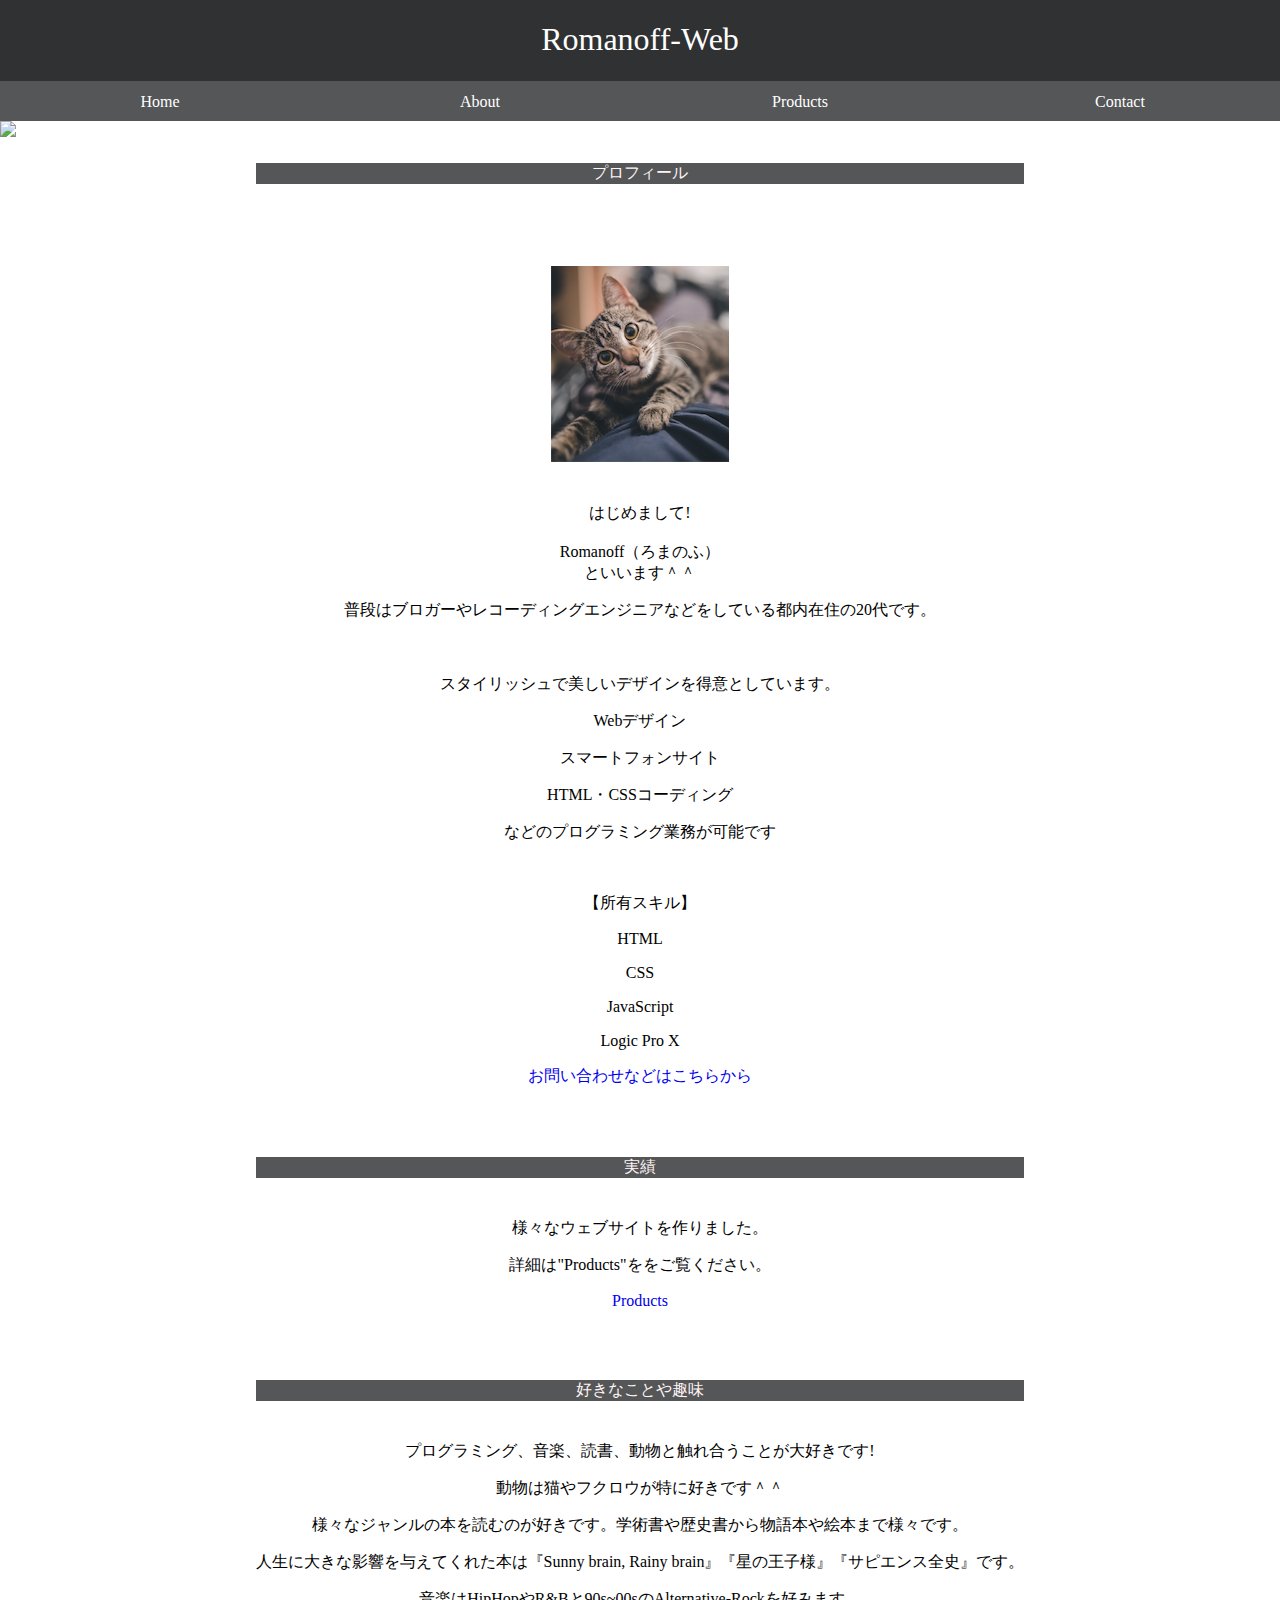
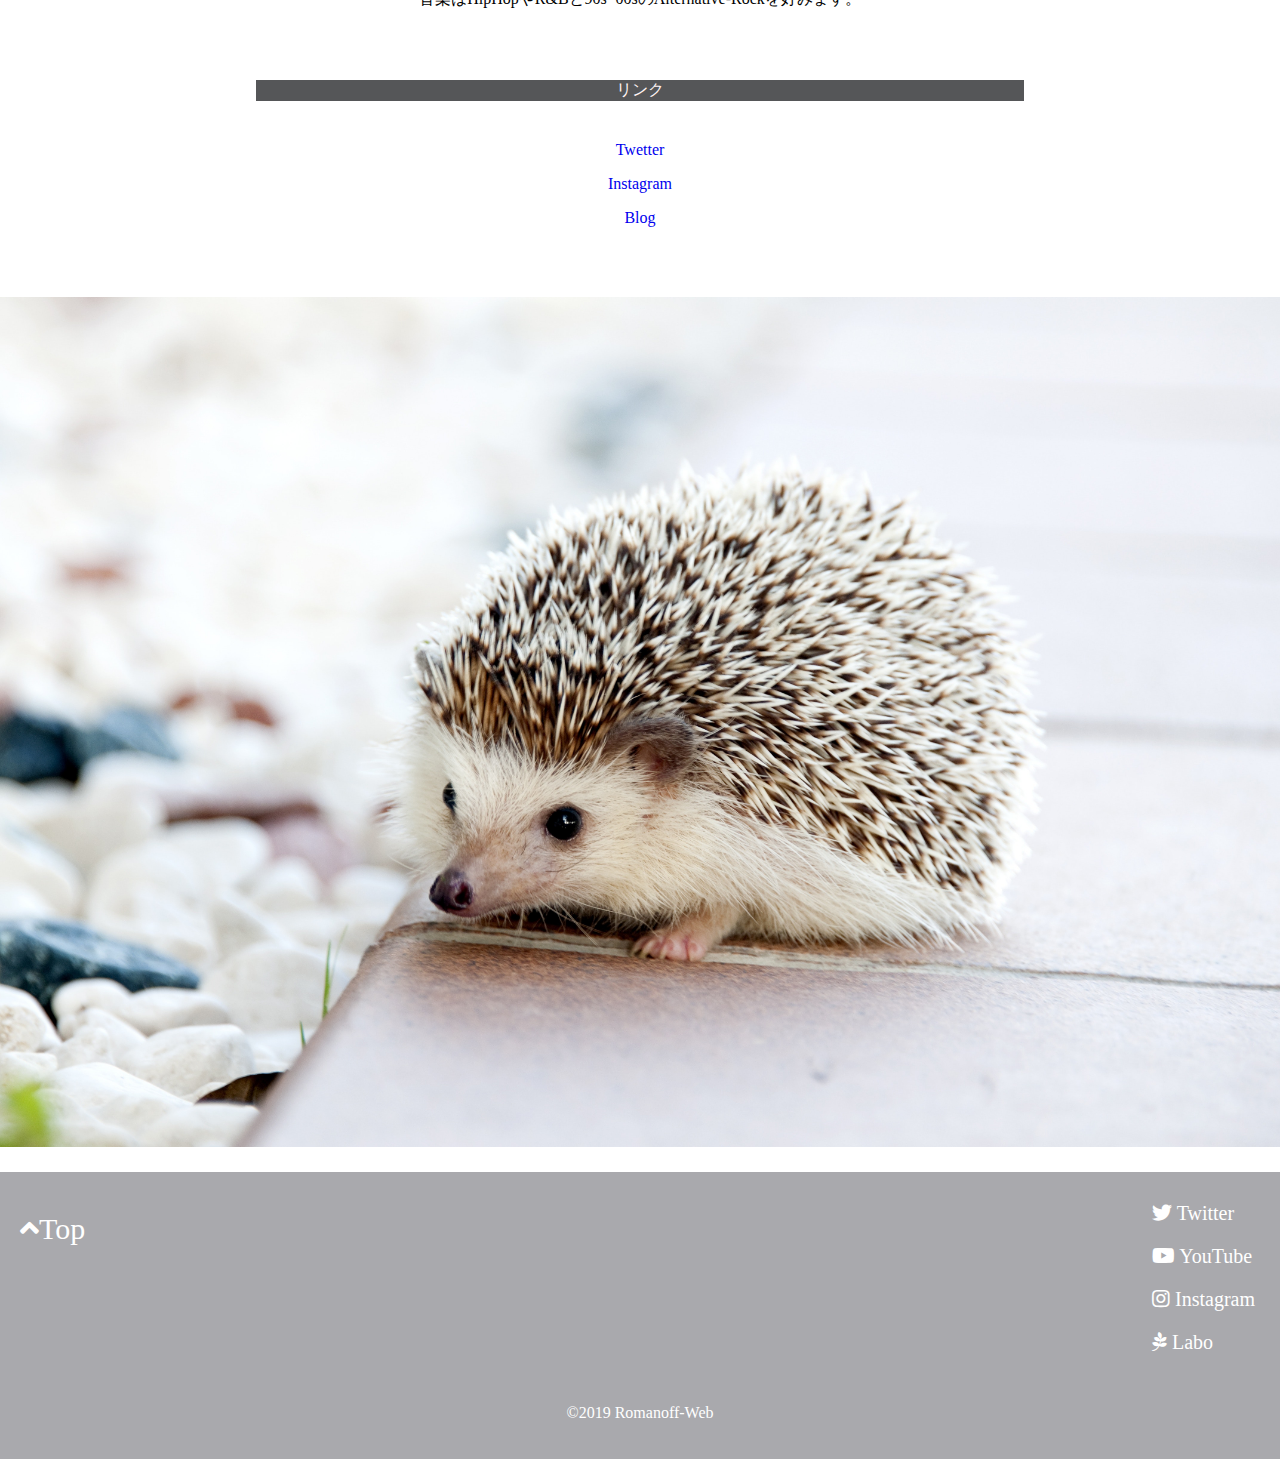
==== About.html @ 2ae81423 "Add files via upload" ====
<!DOCTYPE html>
<html lang="ja">
    <head>
         <meta charset="utf-8">
         <meta name="viewport" content="width=device-width, initial-scale=1, shrink-to-fit=no">
         <!-- Internet Explorer用互換モード -->
         <meta http-equiv="X-UA-Compatible" content="IE=edge" />

         <!--このタグで指定した文章は、検索結果のタイトル下に表示されます-->
         <meta name="description" content="ページの内容を表す文章" />
         <!--サイトアイコンの指定-->
         <link rel="icon" href="#" sizes="16x16" type="image/png" />
         <link rel="icon" href="#" sizes="32x32" type="image/png" />
         <link rel="icon" href="#" sizes="48x48" type="image/png" />
         <link rel="icon" href="#" sizes="62x62" type="image/png" />

         <!--スマホ用アイコン画像 150×150くらい-->
         <link rel="apple-touch-icon-precomposed" href="画像のURL" />
         <!--主に1つの記事を複数ページに分割したときに使います。-->
         <link rel="prev" href="前のページのURL" />
         <link rel="next" href="次のページのURL" />

         <title>Romanoff-Web</title>
          <!-- FontAwesome読み込み -->
         <link rel="stylesheet" href="https://use.fontawesome.com/releases/v5.6.1/css/all.css">
         <!-- CSS読み込み -->
         <link rel="stylesheet" href="CSS/About.css">
         <!-- BootstrapのCSS読み込み -->
         <link rel="stylesheet" href="#">
         <script src="https://ajax.googleapis.com/ajax/libs/jquery/2.1.4/jquery.min.js"></script>


    </head>
    <!--メモメモメモ-->
     <!--
     <p><a href=""></a></p>
     <img src="" alt="" />
     -->
    <body>
      <div id="wrapper">
         <div id="header">
             <div class="header-logo">
                 <a href="index.html"><h1>Romanoff-Web</h1></a>
             </div>
             <div id="menu-box">
              <div id="toggle"><a href="#">Romanoff-Web</a></div>
                <ul id="menu" class="">
                 <li><a href="index.html">Home</a></li>
                 <li><a href="About.html">About</a></li>
            	 <li><a href="Products.html">Products</a></li>
             	 <li><a href="Contact.html">Contact</a></li>
                 </ul>
             </div>
         </div>

         <div class="main-contents">

           <div class="top-img">
               <img src="IMAGE/UNTITLED 4.png" class="imgf">
           </div>

              <div class="main1">
                <div class="section">
                <h4>プロフィール</h4>
                </div>
      　          <div class="contenta">
                              <div ="romanoffpro">
                                 <img src="IMAGE/romanofflabo.png"　class="Profile-photo">
                              </div>
                　　　　　　　　　  <p>はじめまして!</br></br>Romanoff（ろまのふ）</br>といいます＾＾</p>
                                 <p>普段はブロガーやレコーディングエンジニアなどをしている都内在住の20代です。</p>
                                 <p></p>
　　　　　　　　　　　　　　　　　　　 <p>スタイリッシュで美しいデザインを得意としています。</p>
                                 <p></p>
                                 <p>Webデザイン</p>
                               <p>スマートフォンサイト</p>
                               <p>HTML・CSSコーディング</p>
                                 <p>などのプログラミング業務が可能です</p>
                                 <p></p>
                                 </br>
                                 <p>【所有スキル】</p>
                                 <p>HTML</p>
                                 <p>CSS</p>
                                 <p>JavaScript</p>
                                 <p>Logic Pro X</p>

                                 <p><a href="Contact.html">お問い合わせなどはこちらから</a></p>
                                 <p></p>
                 </div>
              </div>

              <div class="main2">
                <div class="section">
                    <h4>実績</h4>
                </div>
                <div class="contenta">
                  <p>様々なウェブサイトを作りました。</p>
                  <p>詳細は"Products"ををご覧ください。</p>
                  <p><a href="Products.html">Products</a></p>
                </div>
              </div>

              <div class="main3">
                <div class="section">
                    <h4>好きなことや趣味</h4>
                </div>
                <div class="contenta">

                  <p>プログラミング、音楽、読書、動物と触れ合うことが大好きです!</p>
                  <p>動物は猫やフクロウが特に好きです＾＾</p>
                  <p>様々なジャンルの本を読むのが好きです。学術書や歴史書から物語本や絵本まで様々です。</p>
                  <p>人生に大きな影響を与えてくれた本は『Sunny brain, Rainy brain』『星の王子様』『サピエンス全史』です。</p>
                  <p>音楽はHipHopやR&Bと90s~00sのAlternative-Rockを好みます。</p>

                </div>



              </div>

              <div class="main4">
                <div class="section">
                    <h4>リンク</h4>
                    </div>
                    <div class="contenta">
                      <p><a href="https://twitter.com/romanofflabo">Twetter</a></p>
                      <p><a href="#">Instagram</a></p>
                      <p><a href="https://ronronlab.blogspot.com/">Blog</a></p>
                </div>
                <div class="top-img2">
                    <img src="IMAGE/animal-cute-hedgehog-50577.jpg" class="imgf">
                </div>
  　　　　　　　</div>
       </div>


         <div class="footer">
            <div class="footer-contents">
             <div class="footer-logo"><a href="#" class="btn"><p><i class="fas fa-angle-up"></i>Top</p></a>
             </div>
             <div class="footer-list">
              <ul>
                 <li>
                     <a href="https://twitter.com/romanofflabo class="btn Twitter"><p><i class="fab fa-twitter"></i> Twitter</p></a>
                 </li>
                 <li>
                     <a href="#" class="btn YouTube"><p><i class="fab fa-youtube"></i> YouTube</p></a>
                 </li>
                 <li>
                     <a href="#" class="btn Insta"><p><i class="fab fa-instagram"></i> Instagram</p></a>
                 </li>
                 <li>
                     <a href="https://ronronlab.blogspot.com/" class="btn Labo"><p><i class="fab fa-pagelines"></i> Labo</p></a>
                 </li>

              </ul>
             </div>
           </div>
         </div>
         <p class="Romanoff-Web">©2019 Romanoff-Web</p>
    </body>

    <script src="https://cdnjs.cloudflare.com/ajax/libs/popper.js/1.14.6/umd/popper.min.js" integrity="sha384-wHAiFfRlMFy6i5SRaxvfOCifBUQy1xHdJ/yoi7FRNXMRBu5WHdZYu1hA6ZOblgut" crossorigin="anonymous">
    </script>
    <script src="https://stackpath.bootstrapcdn.com/bootstrap/4.2.1/js/bootstrap.min.js" integrity="sha384-B0UglyR+jN6CkvvICOB2joaf5I4l3gm9GU6Hc1og6Ls7i6U/mkkaduKaBhlAXv9k" crossorigin="anonymous">
    </script>
  　  <!--  jQuery/Zepto用 -->
　　　　　
    <script src="JAVASCRIPT/Gray Designss Home.js"></script>

</html>
---- CSS/About.css ----
body {
    font-family :"Avenir Next";
    width :100%;
    height:100%;
    background-color: #a9a9ad;
    /* #3d4c69 */
    min-width: 200px;

    margin:0;
}
#wrapper {
  overflow: hidden;
}
#header {
     display:inline-block;
     vertical-align: bottom;
     margin: 0;
     left: 0;
     right:0;
     top:0;
     background-color: #303132;
     color: #fff;
     width :100%;

}
.header-logo {
  background-color: #303132;
  color: #fff;
  height: 60px;
  width :100%;
}

.header-logo a {
  text-decoration:none;
  color:white;
  font-size:auto;
  text-align: center;
}
h1 {
  font-weight: normal;
}

#menu-box {

}


#menu{
  width: 100%;
  overflow: auto;

  margin: 0 auto;
  padding: 0;

}
#menu li{
  display: block;
  float: left;
  width: 25%;
  margin: 0;
  padding: 0; }
#menu li a{
  display: block;
  padding: 12px 0 10px;
  background: #555658;
  color: #fff;
  text-align: center;
  text-decoration: none;
}
#menu li a:hover{
  background: #9a9fa7;
}
#toggle{
 display: none;
}

@media only screen and (max-width: 768px) {
    #menu li{
    width: 25%;
    border-bottom: 1px solid #555658;
  }
}
@media only screen and (max-width: 480px) {

 #header {

 }
 .header-logo{
   display: none;
 }

  #menu{
    display: none;
  }
  #menu li{
    width: 100%;
    opacity: 0.9;
  }
  #toggle{
    display: block;
    position: relative;
    width: 100%;
    background :#303132;
  }
  #toggle a{
    display: block;
    position: relative;
    padding: 12px 0 10px;
    border-bottom: 1px solid #444;
    color: #fff;
    text-align: center;
    text-decoration: none;
  }
  #toggle:before{
    display: block;
    position: absolute;
    top: 50%;
    left: 10px;
    width: 20px;
    height: 20px;
    margin-top:-10px;
    background: #555658;
  }
  #toggle a:before, #toggle a:after{
    display: block;
    content: "";
    position: absolute;
    top: 50%;
    left: 10px;
    width: 20px;
    height: 4px;
    background: #fff;
  }
  #toggle a:before{
    margin-top: -6px;
  }
  #toggle a:after{
    margin-top: 2px;
  }
body {
  width:100%;
  margin: 0;
}
p {
  font-size: 14px;
  line-height: 1.5em;
}
}


.top-img-liz {

}
    .imgf {
        width:100%;
    }
.main1:  {
    width :100%;
    margin-left :auto;
    margin-right:auto;

}
.Profile-photo {

}


.main-contents {
width :100%;
    background-color:rgb(255, 255, 255);
}

.section {
    background-color: #555658;
　　height:10px;
    width:60%;
    margin-left: auto;
    margin-right:auto;
    color:#fff4f4;
}
h4 {
 text-align: center;
 font-weight: normal;
}
 .contenta {
   margin-right:auto;
   margin-left:auto;
   text-align: center;
   width:80%;
   margin-top: 40px;
   margin-bottom: 70px;
 }

 a {
   text-decoration:none;]
 }
 .romanoffpro

.main2 {
  background-color: black;
  margin-left :auto;
  margin-right:auto;
}

.footer {
    display: inline-block;
     background-color: #a9a9ad;
     color :#ffffff;
     width :100%;
     left: 0;
     bottom:0;
}
.footer-contents{

}
.footer-logo {
     float :left;
     padding :10px 20px;
}

.footer-logo a {
  text-decoration:none;
  color:white;
  font-size: 30px;
}


.footer-list {
    float:right;
    padding:10px 20px;
}

.footer-list li{
     list-style: none;
     padding :0px 5px;
}
.footer-list a {
     text-decoration:none;
     color:white;
     font-size:20px;
}
.Romanoff-Web {
  text-align: center;

  color: white;

}

.btn :hover{
    color:rgba(25, 93, 195, 0.84);
}
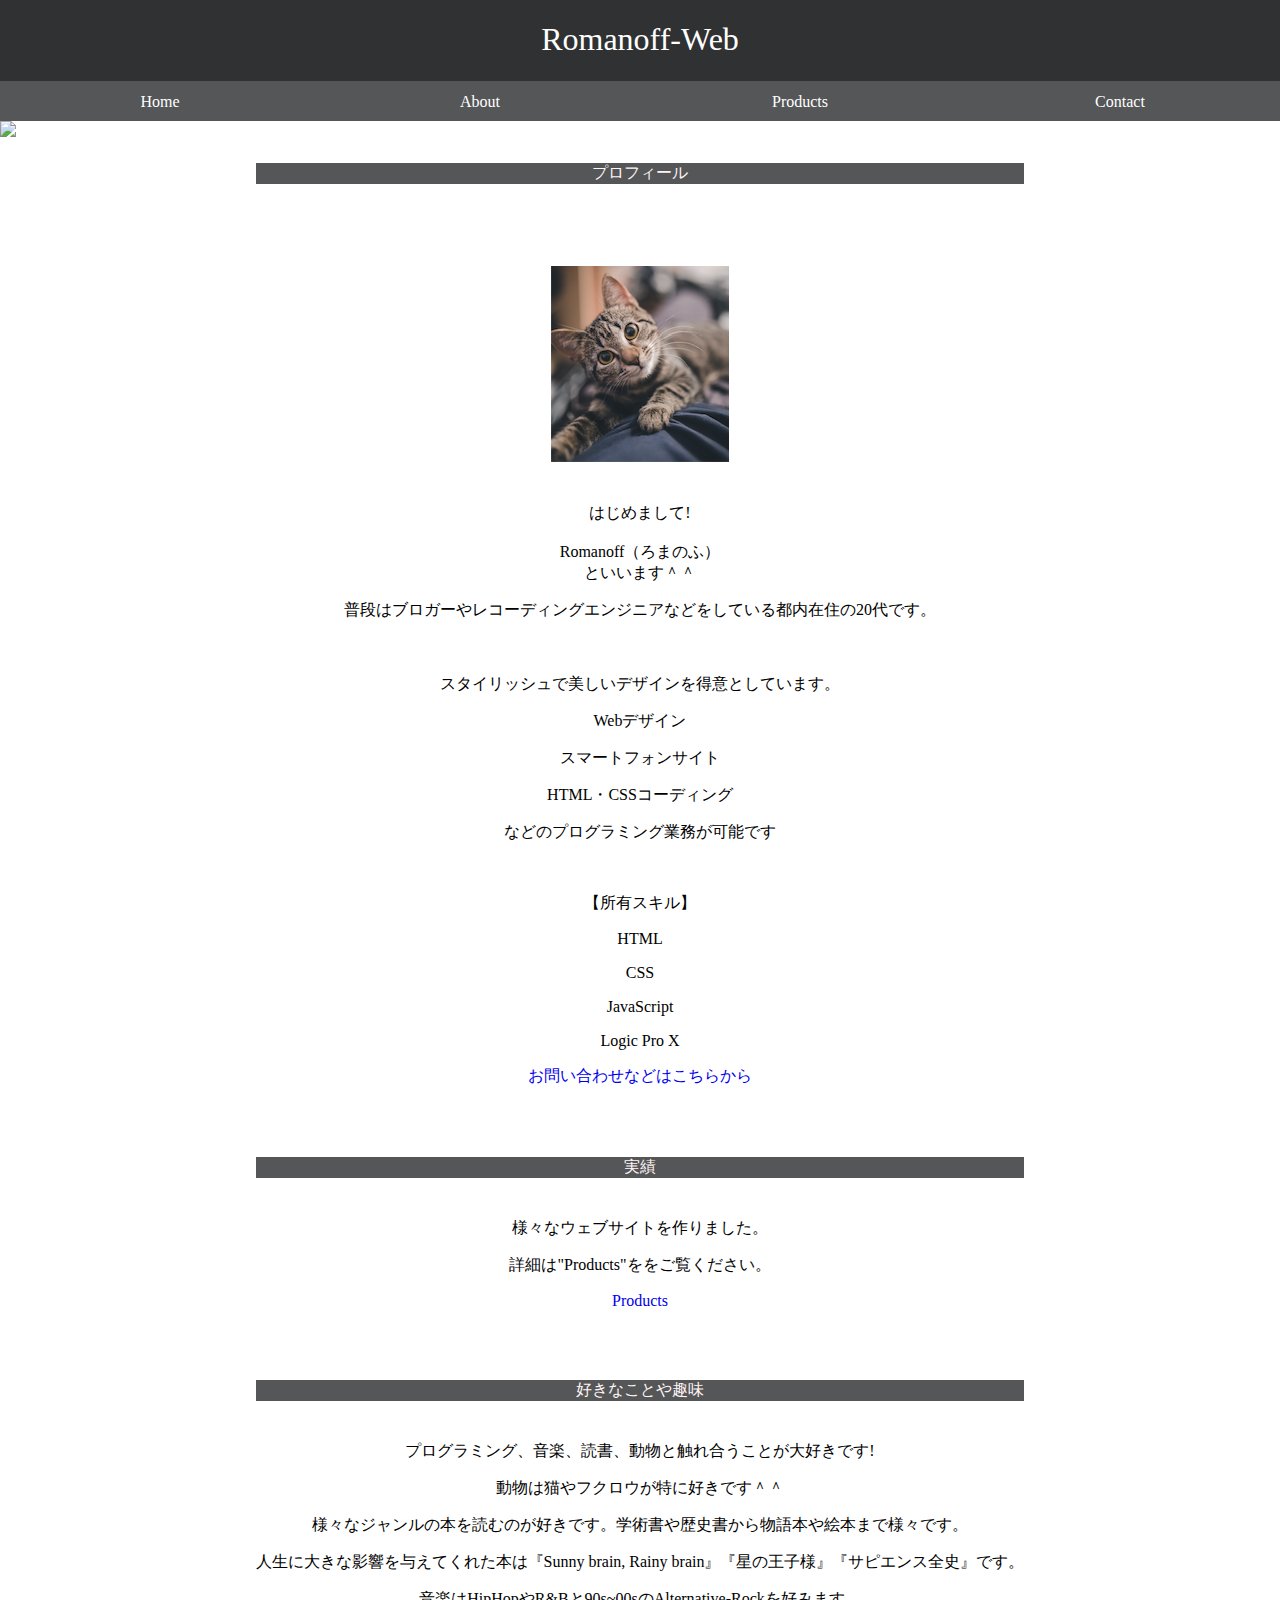
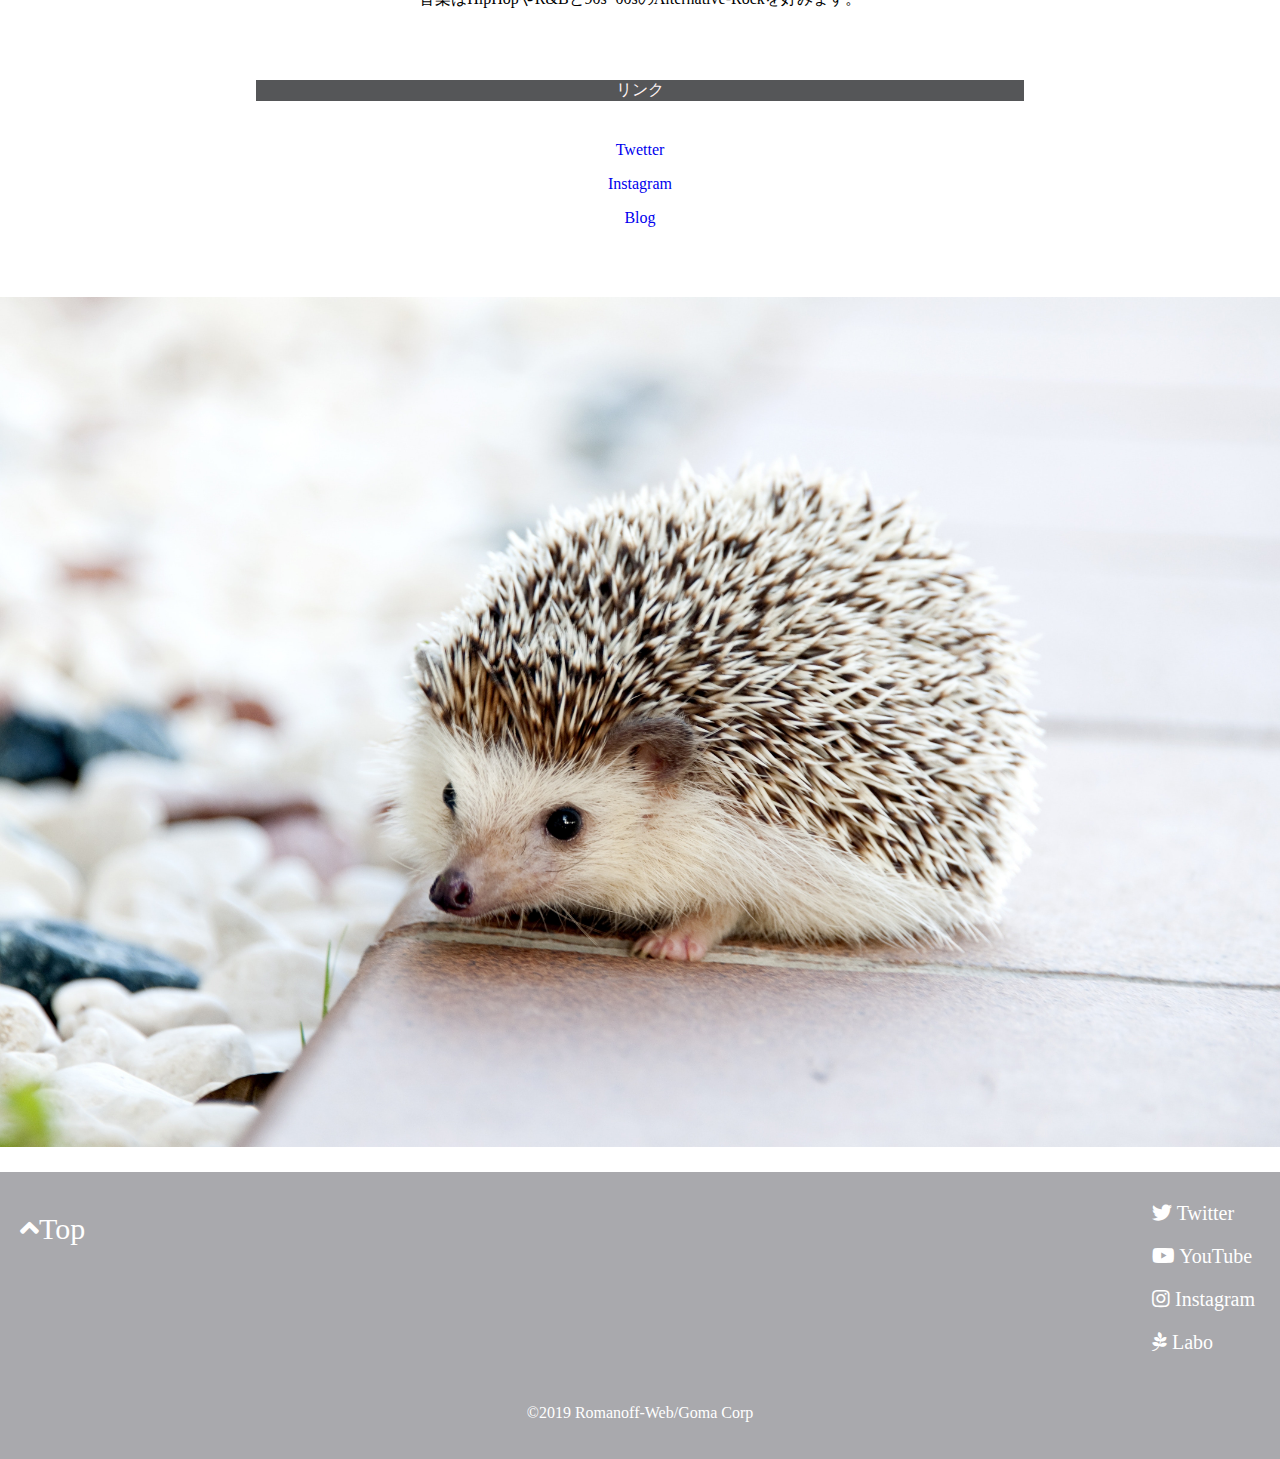
==== commit aa1d1562: "Add files via upload" ====
--- a/About.html
+++ b/About.html
@@ -157,7 +157,7 @@
              </div>
            </div>
          </div>
-         <p class="Romanoff-Web">©2019 Romanoff-Web</p>
+         <p class="Romanoff-Web">©2019 Romanoff-Web/Goma Corp</p>
     </body>
 
     <script src="https://cdnjs.cloudflare.com/ajax/libs/popper.js/1.14.6/umd/popper.min.js" integrity="sha384-wHAiFfRlMFy6i5SRaxvfOCifBUQy1xHdJ/yoi7FRNXMRBu5WHdZYu1hA6ZOblgut" crossorigin="anonymous">
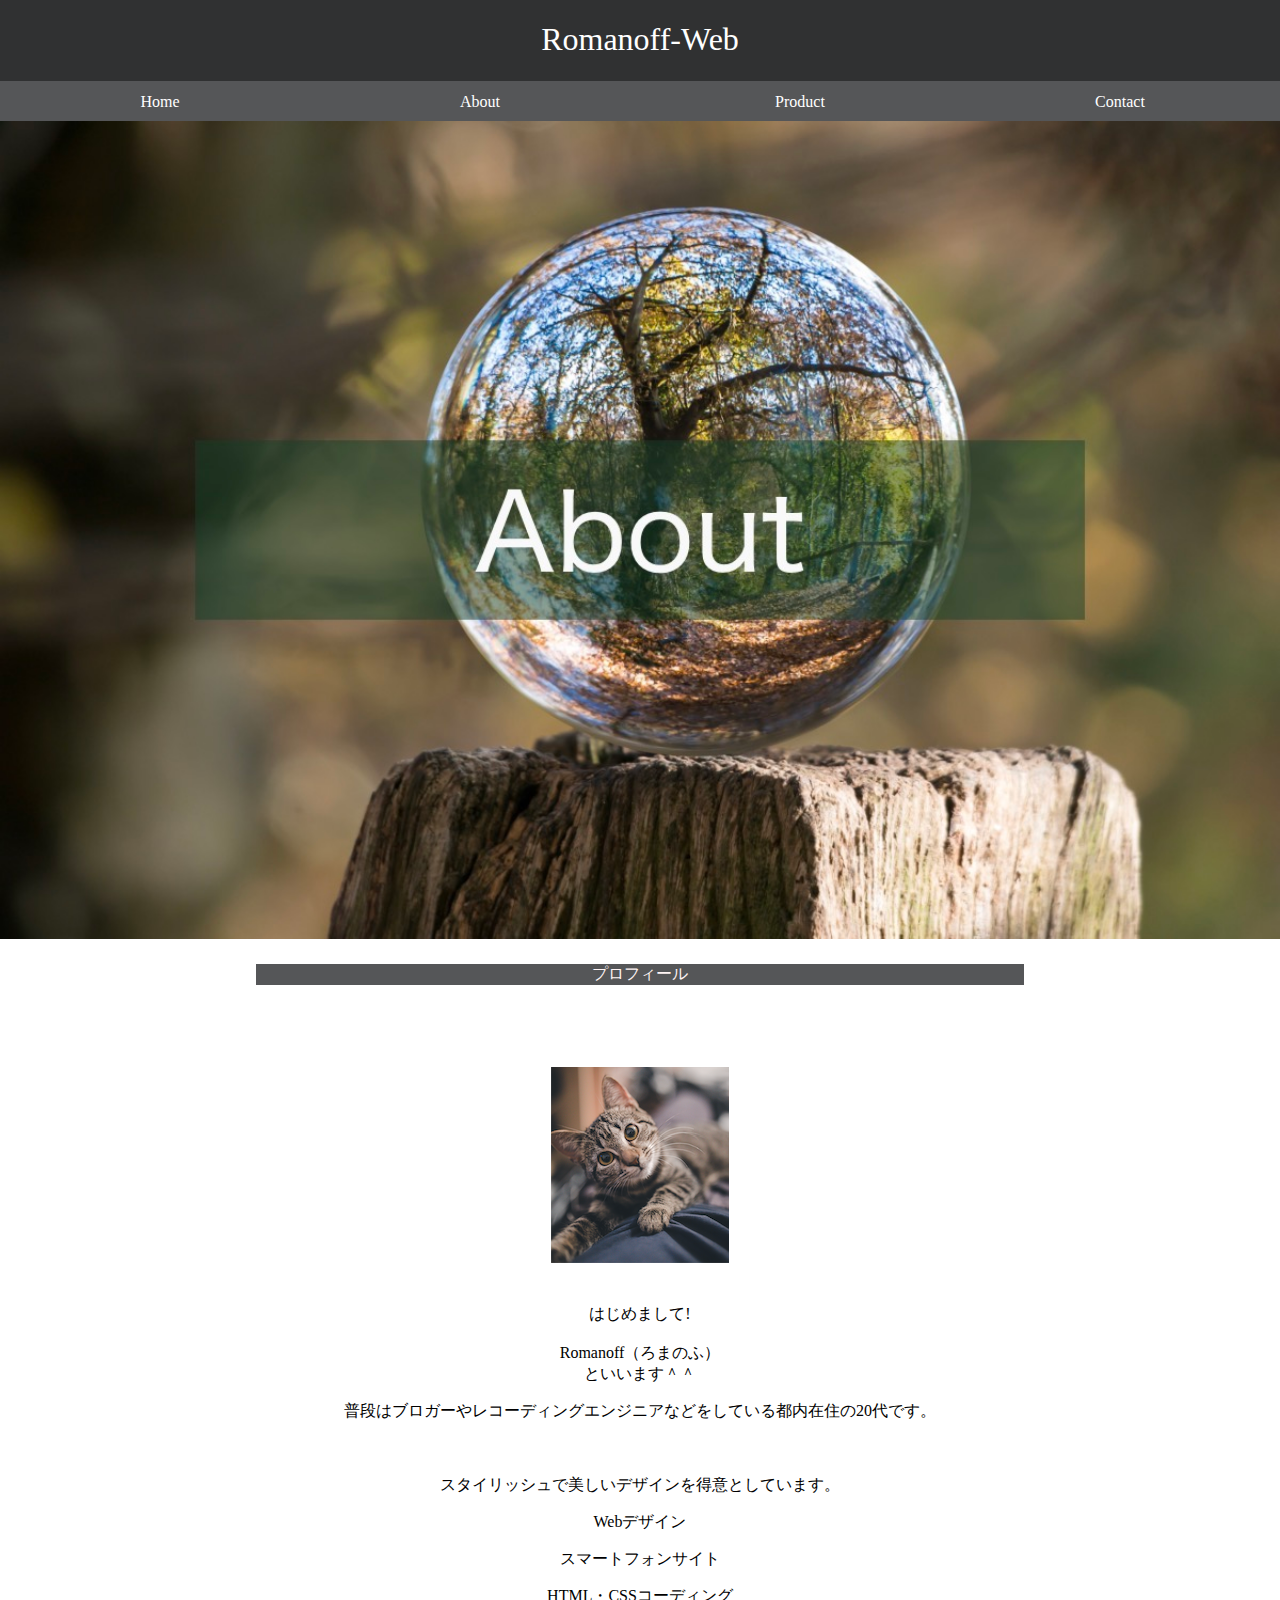
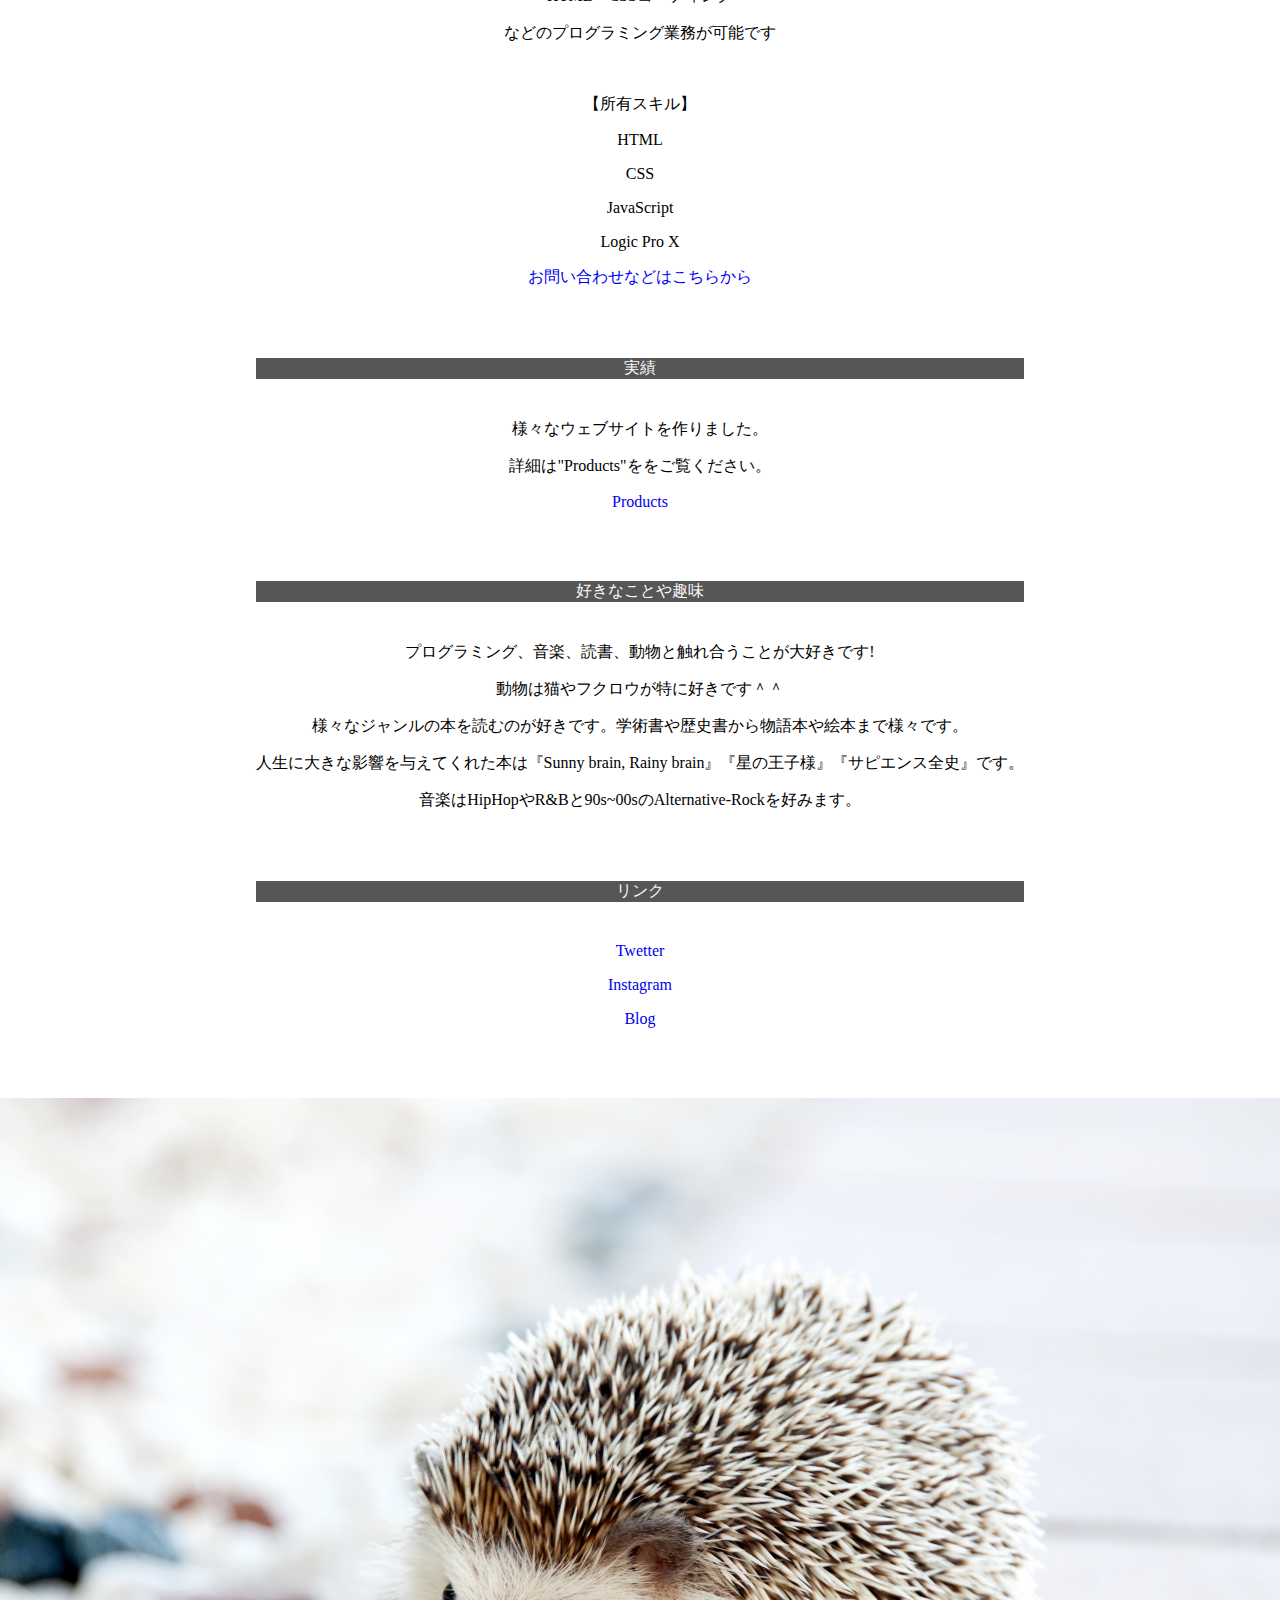
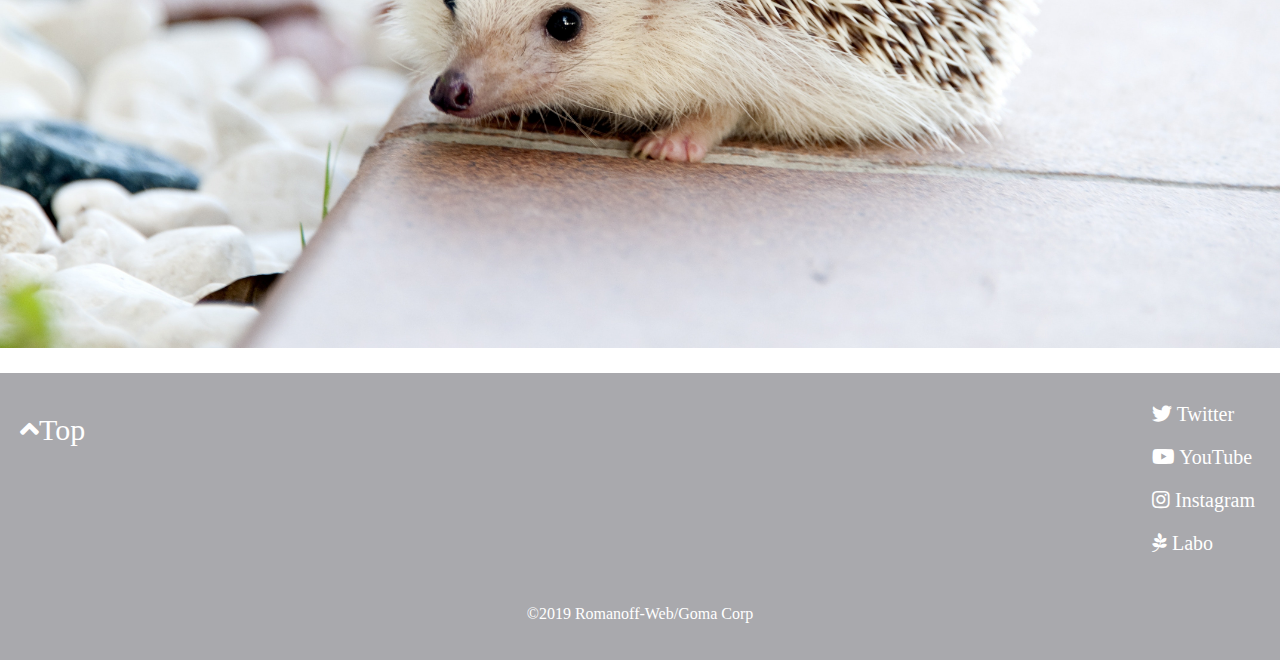
==== commit f6994de4: "Add files via upload" ====
--- a/About.html
+++ b/About.html
@@ -47,7 +47,7 @@
                 <ul id="menu" class="">
                  <li><a href="index.html">Home</a></li>
                  <li><a href="About.html">About</a></li>
-            	 <li><a href="Products.html">Products</a></li>
+            	 <li><a href="Product.html">Product</a></li>
              	 <li><a href="Contact.html">Contact</a></li>
                  </ul>
              </div>
@@ -56,7 +56,7 @@
          <div class="main-contents">
 
            <div class="top-img">
-               <img src="IMAGE/UNTITLED 4.png" class="imgf">
+               <img src="IMAGE/About.jpg" class="imgf">
            </div>
 
               <div class="main1">
@@ -141,7 +141,7 @@
              <div class="footer-list">
               <ul>
                  <li>
-                     <a href="https://twitter.com/romanofflabo class="btn Twitter"><p><i class="fab fa-twitter"></i> Twitter</p></a>
+                     <a href="https://twitter.com/romanofflabo" class="btn Twitter"><p><i class="fab fa-twitter"></i> Twitter</p></a>
                  </li>
                  <li>
                      <a href="#" class="btn YouTube"><p><i class="fab fa-youtube"></i> YouTube</p></a>
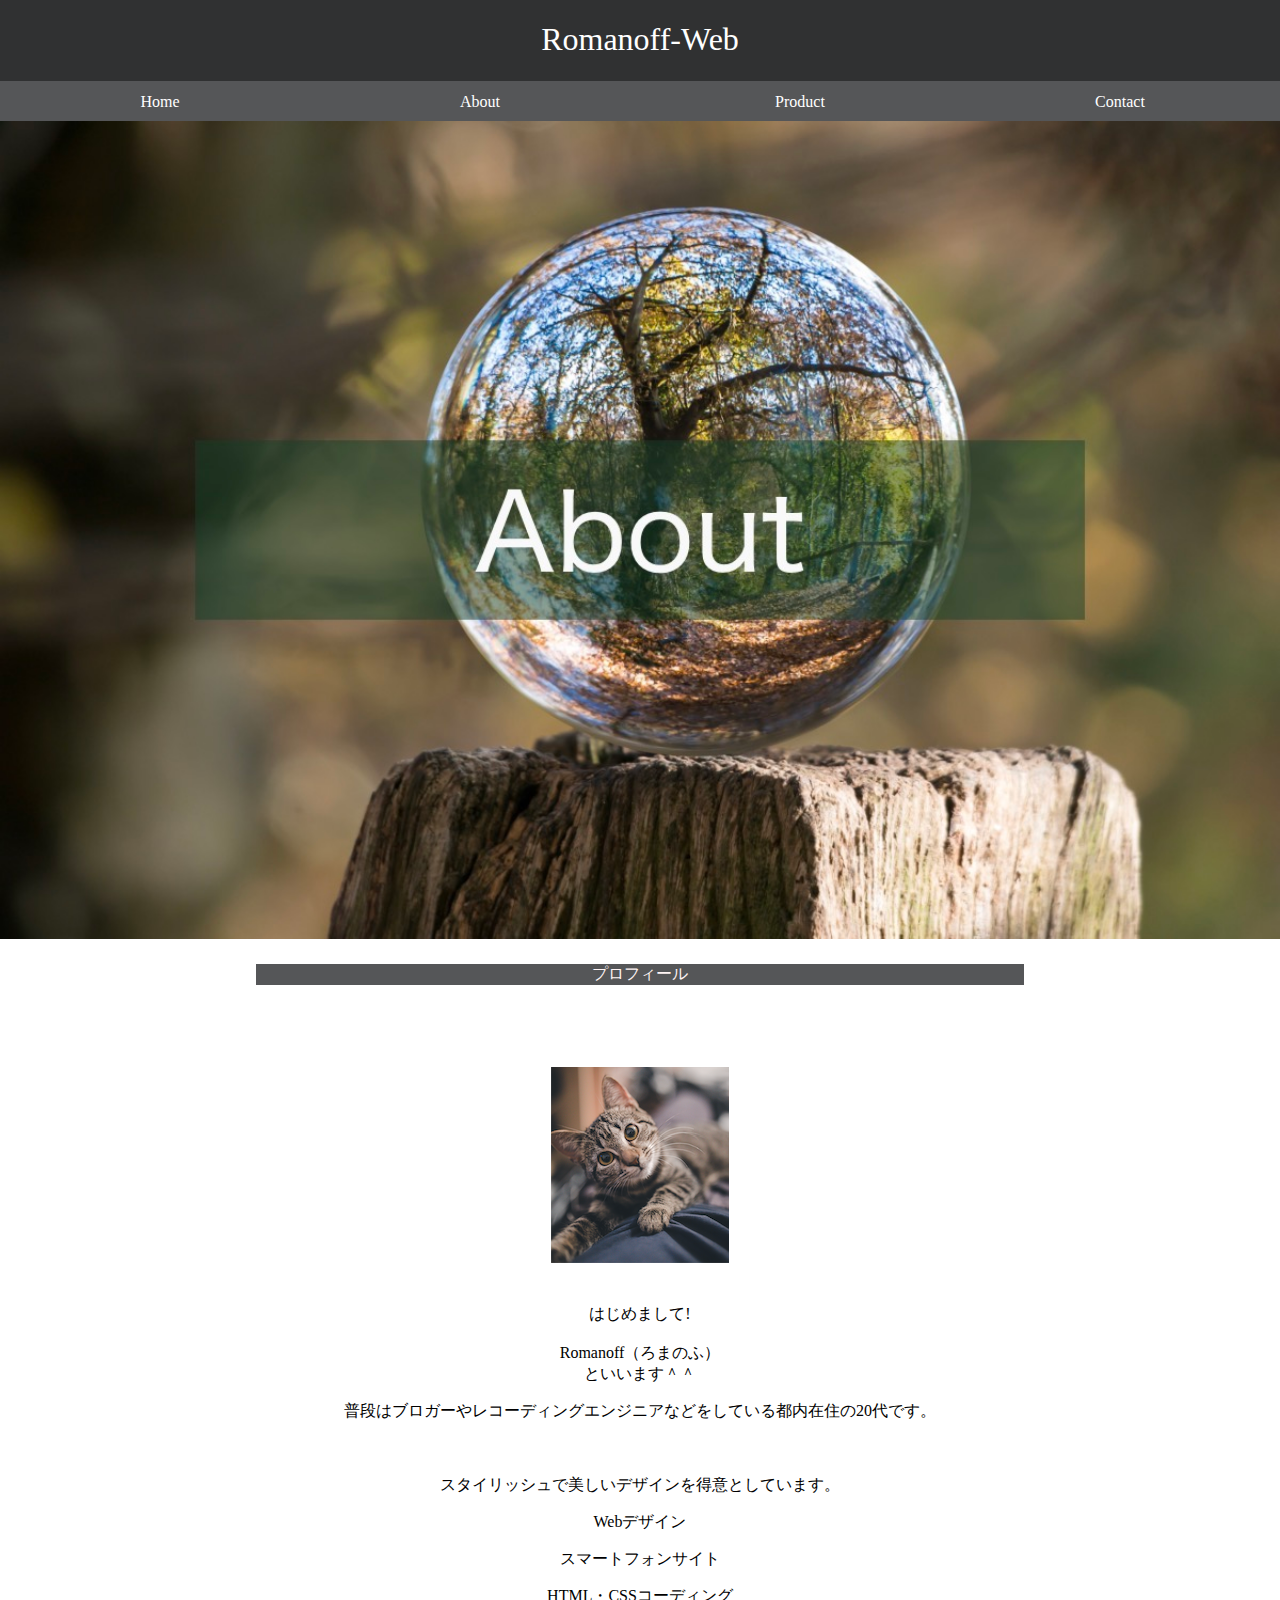
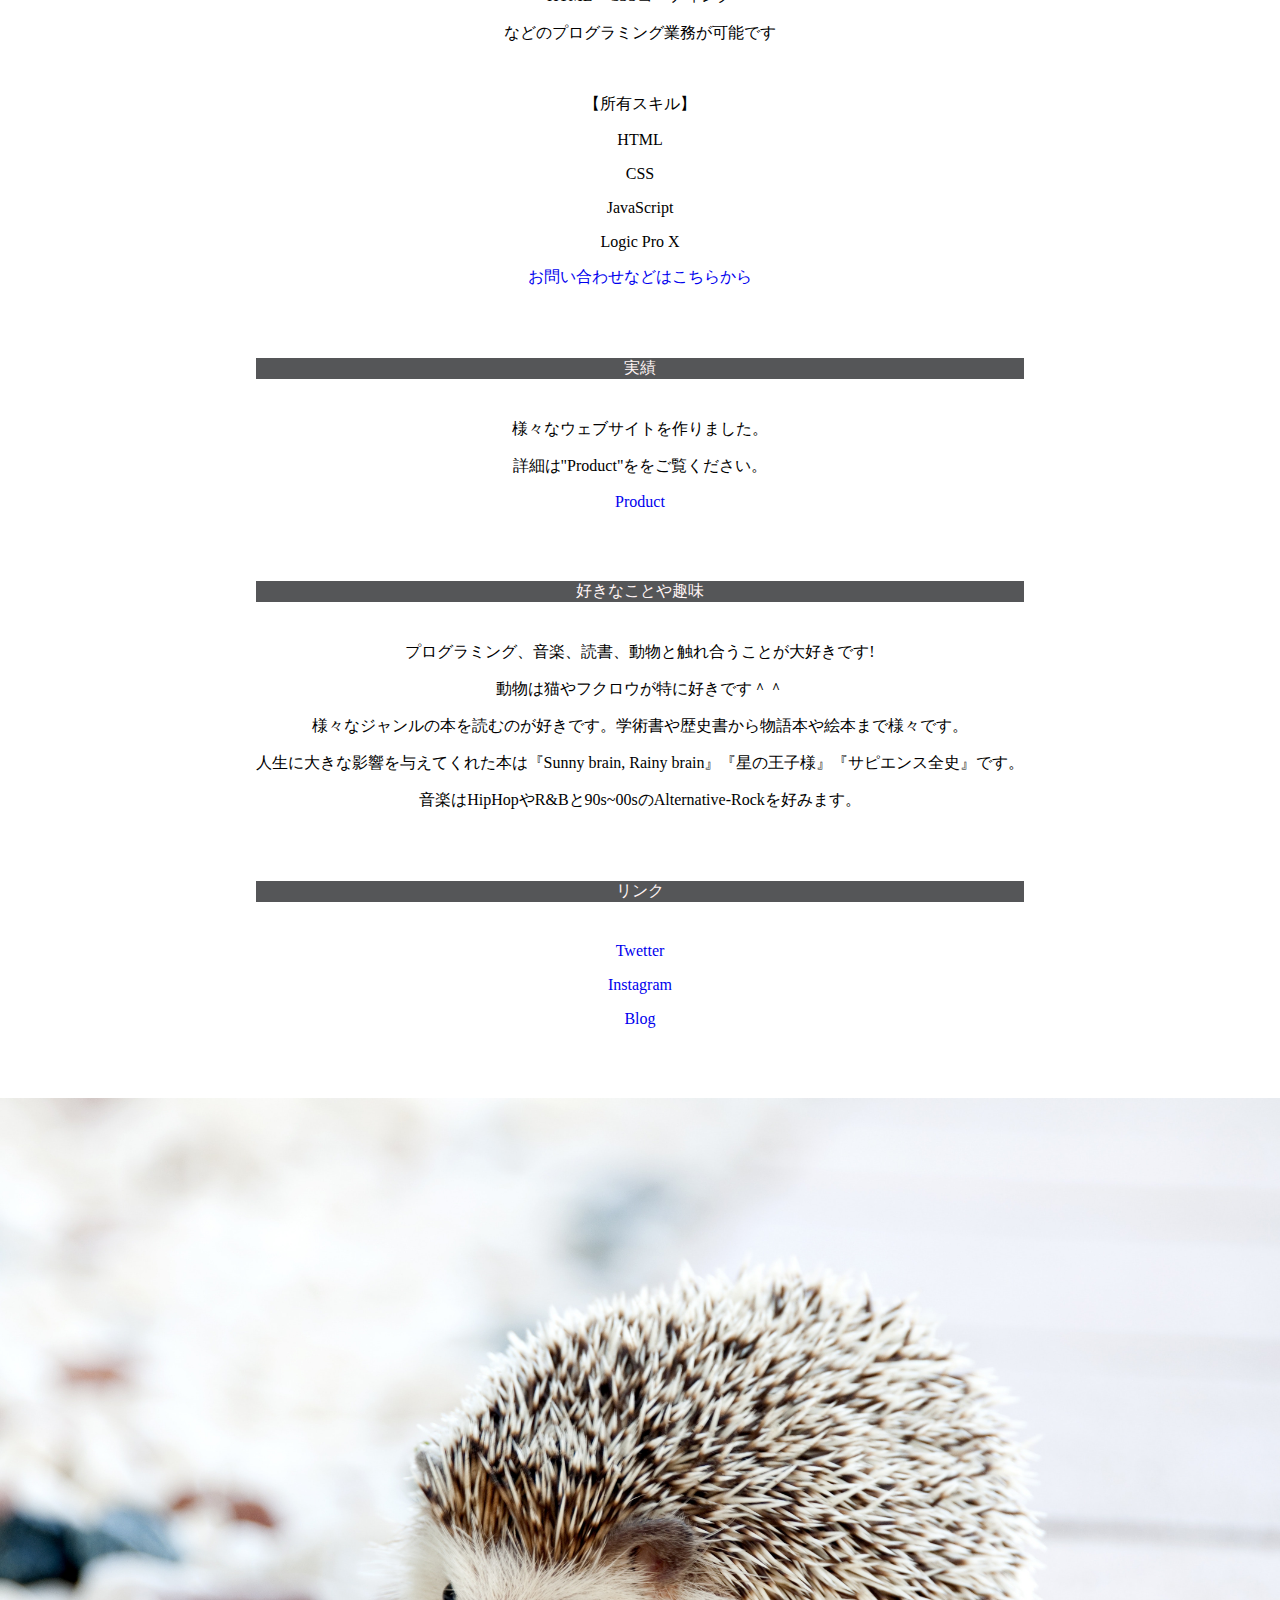
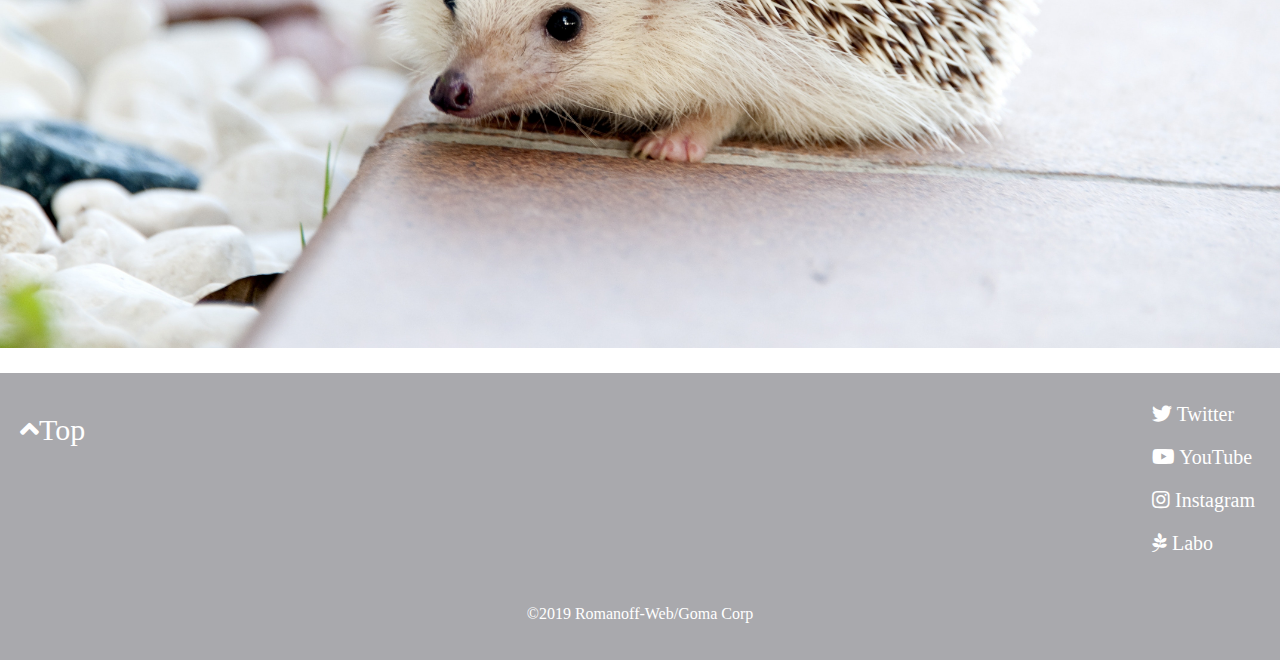
==== commit ab29d232: "Update About.html" ====
--- a/About.html
+++ b/About.html
@@ -95,8 +95,8 @@
                 </div>
                 <div class="contenta">
                   <p>様々なウェブサイトを作りました。</p>
-                  <p>詳細は"Products"ををご覧ください。</p>
-                  <p><a href="Products.html">Products</a></p>
+                  <p>詳細は"Product"ををご覧ください。</p>
+                  <p><a href="Product.html">Product</a></p>
                 </div>
               </div>
 
